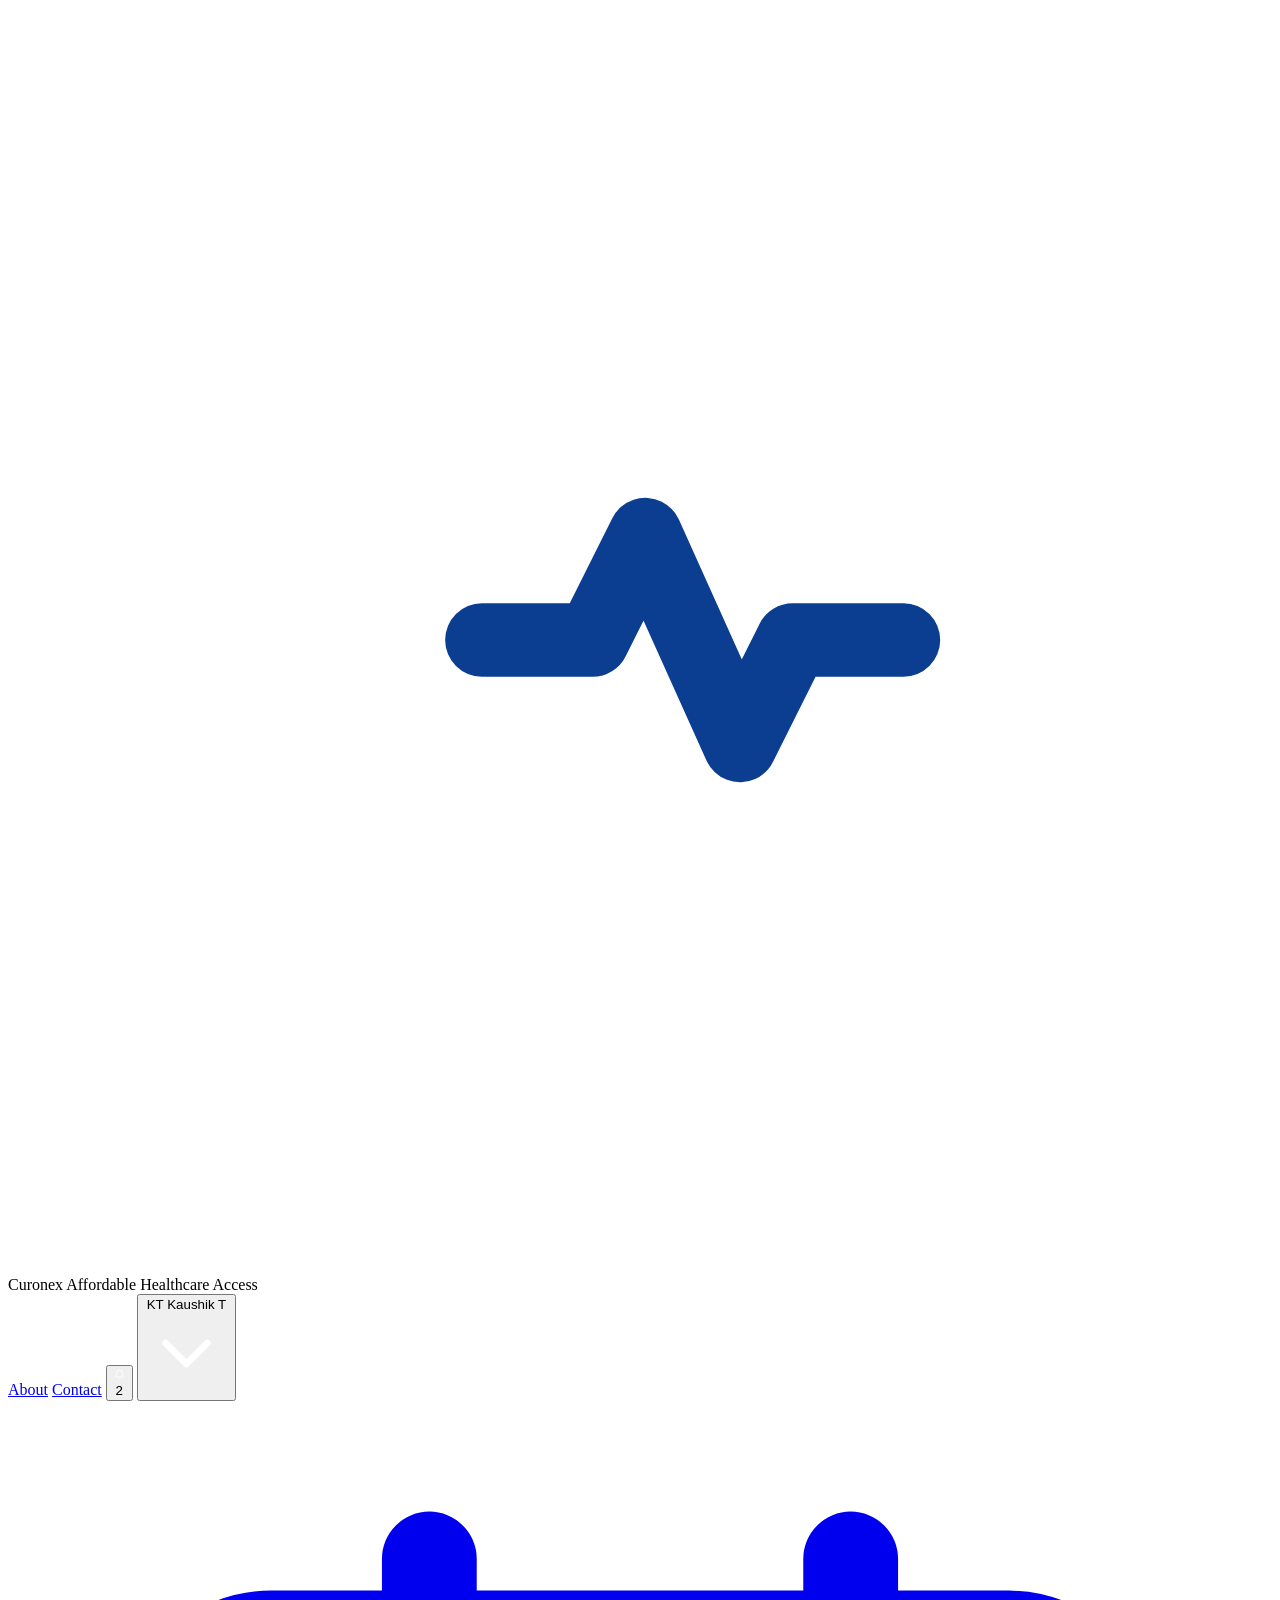
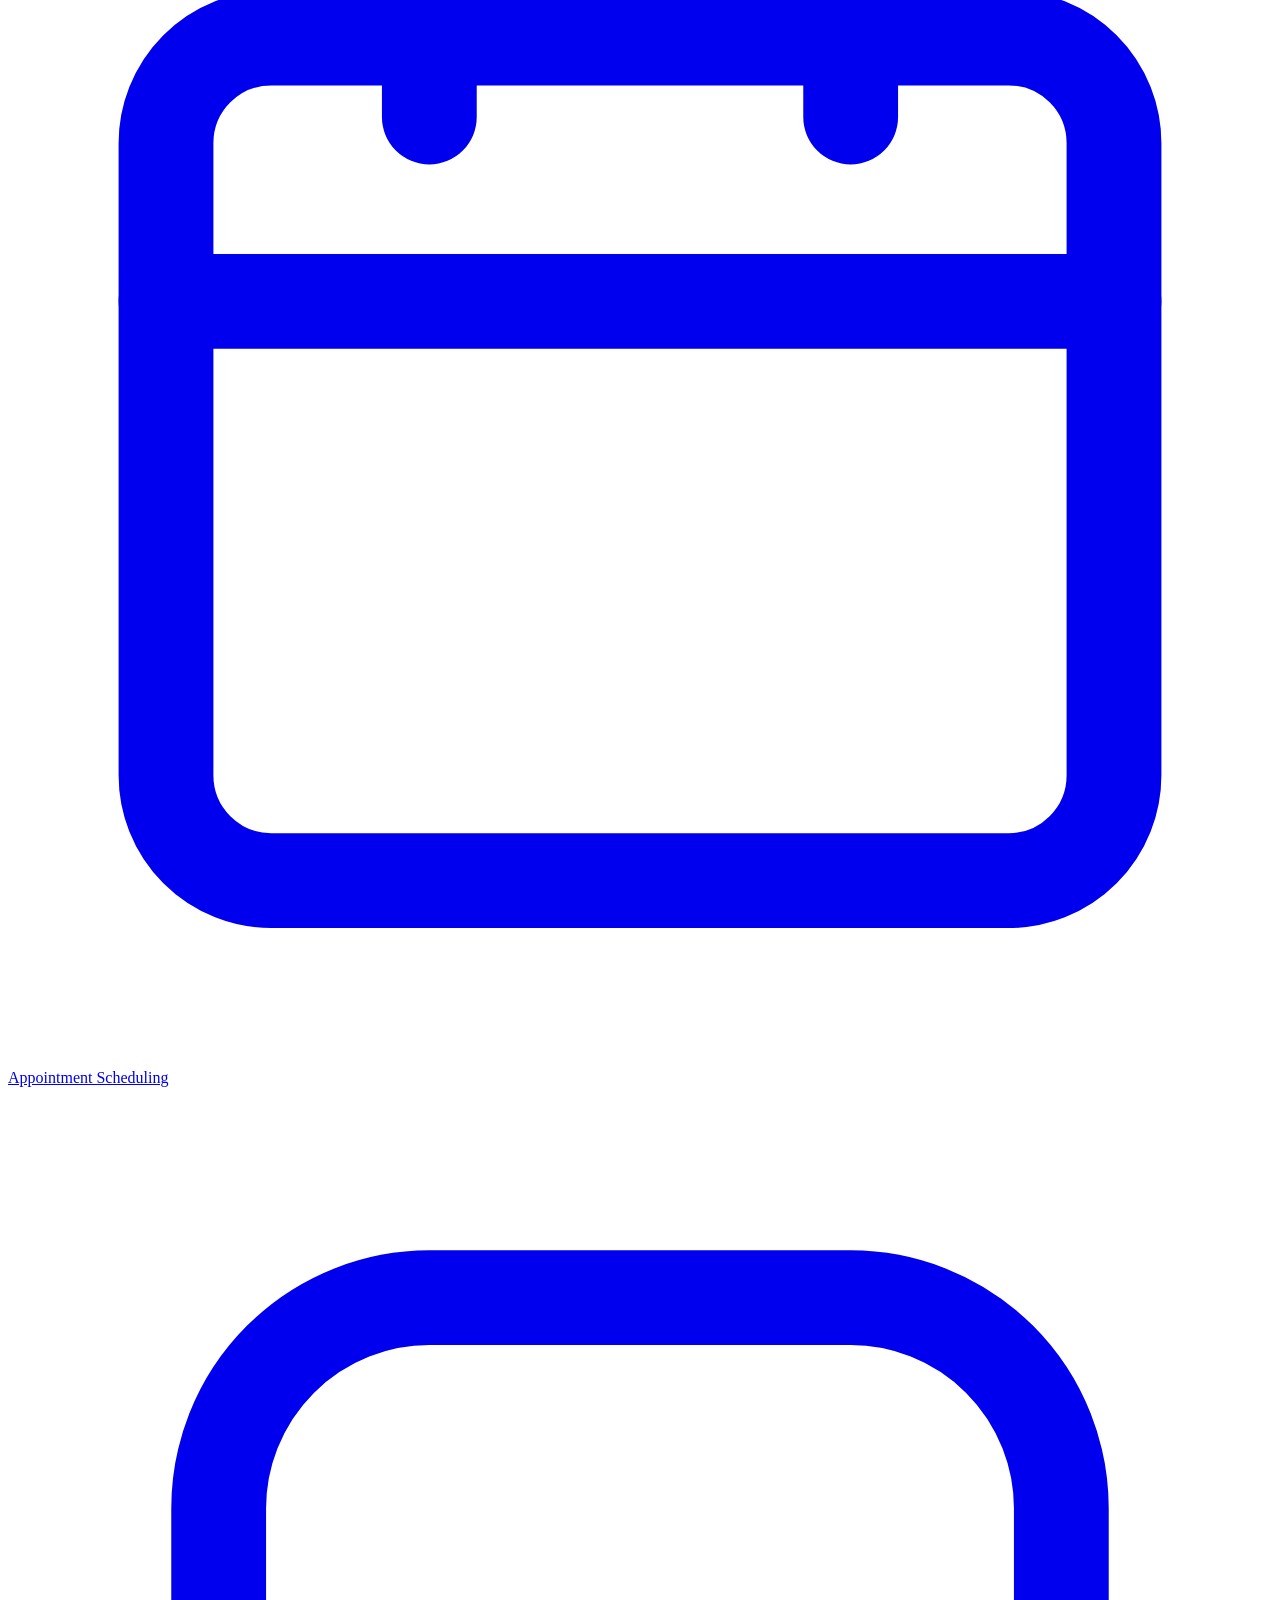
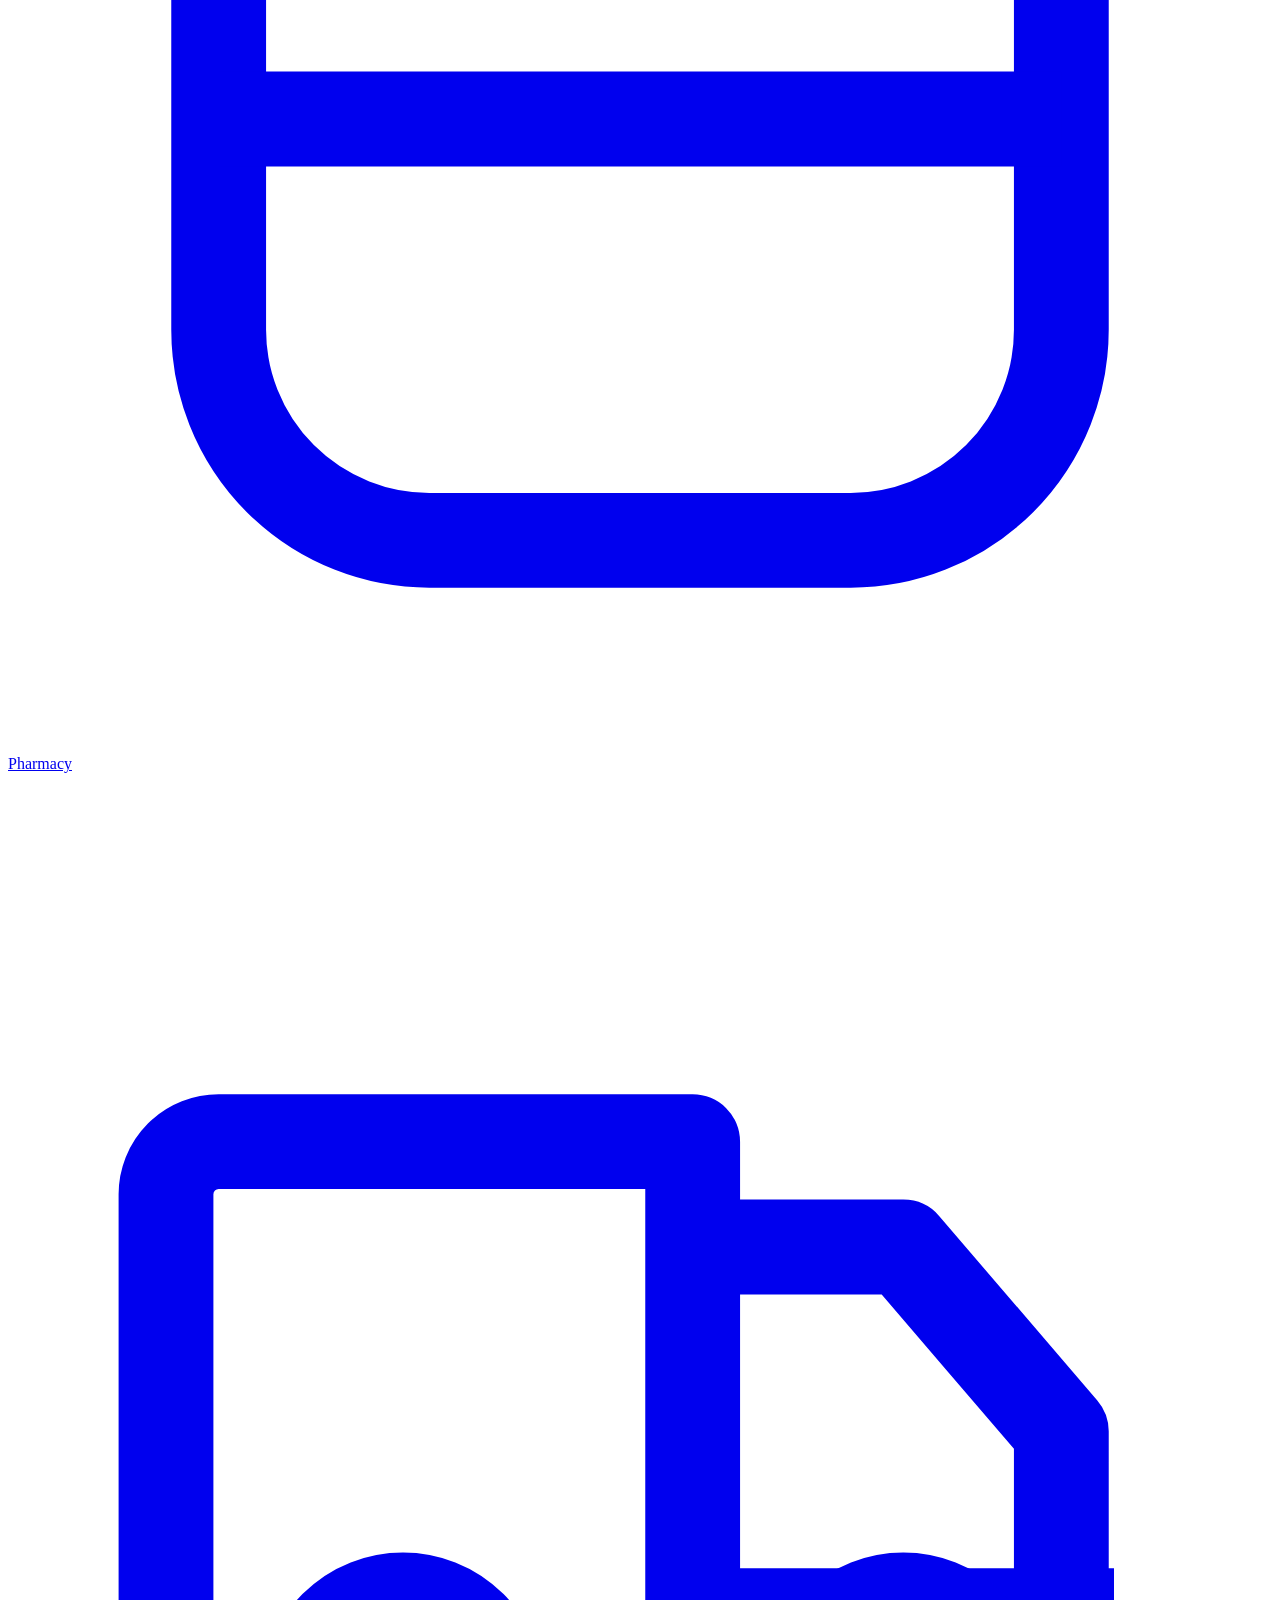
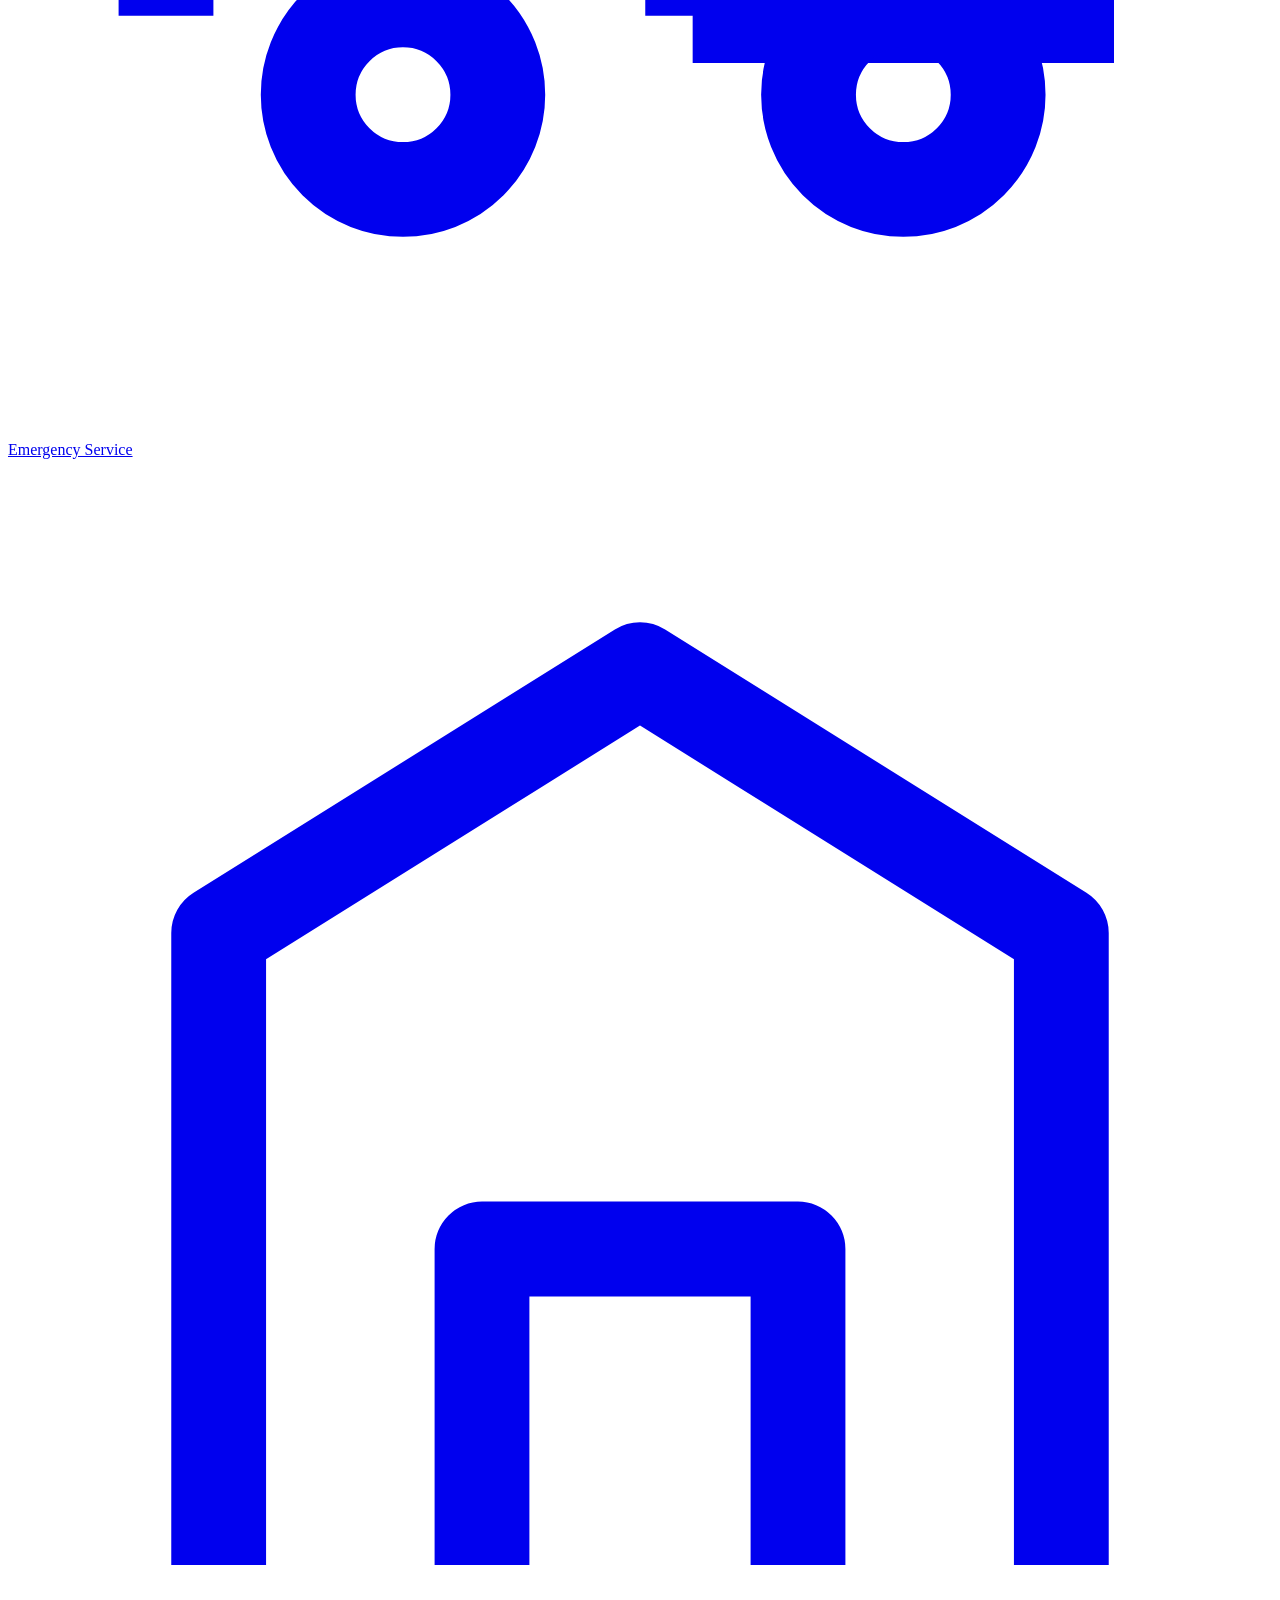
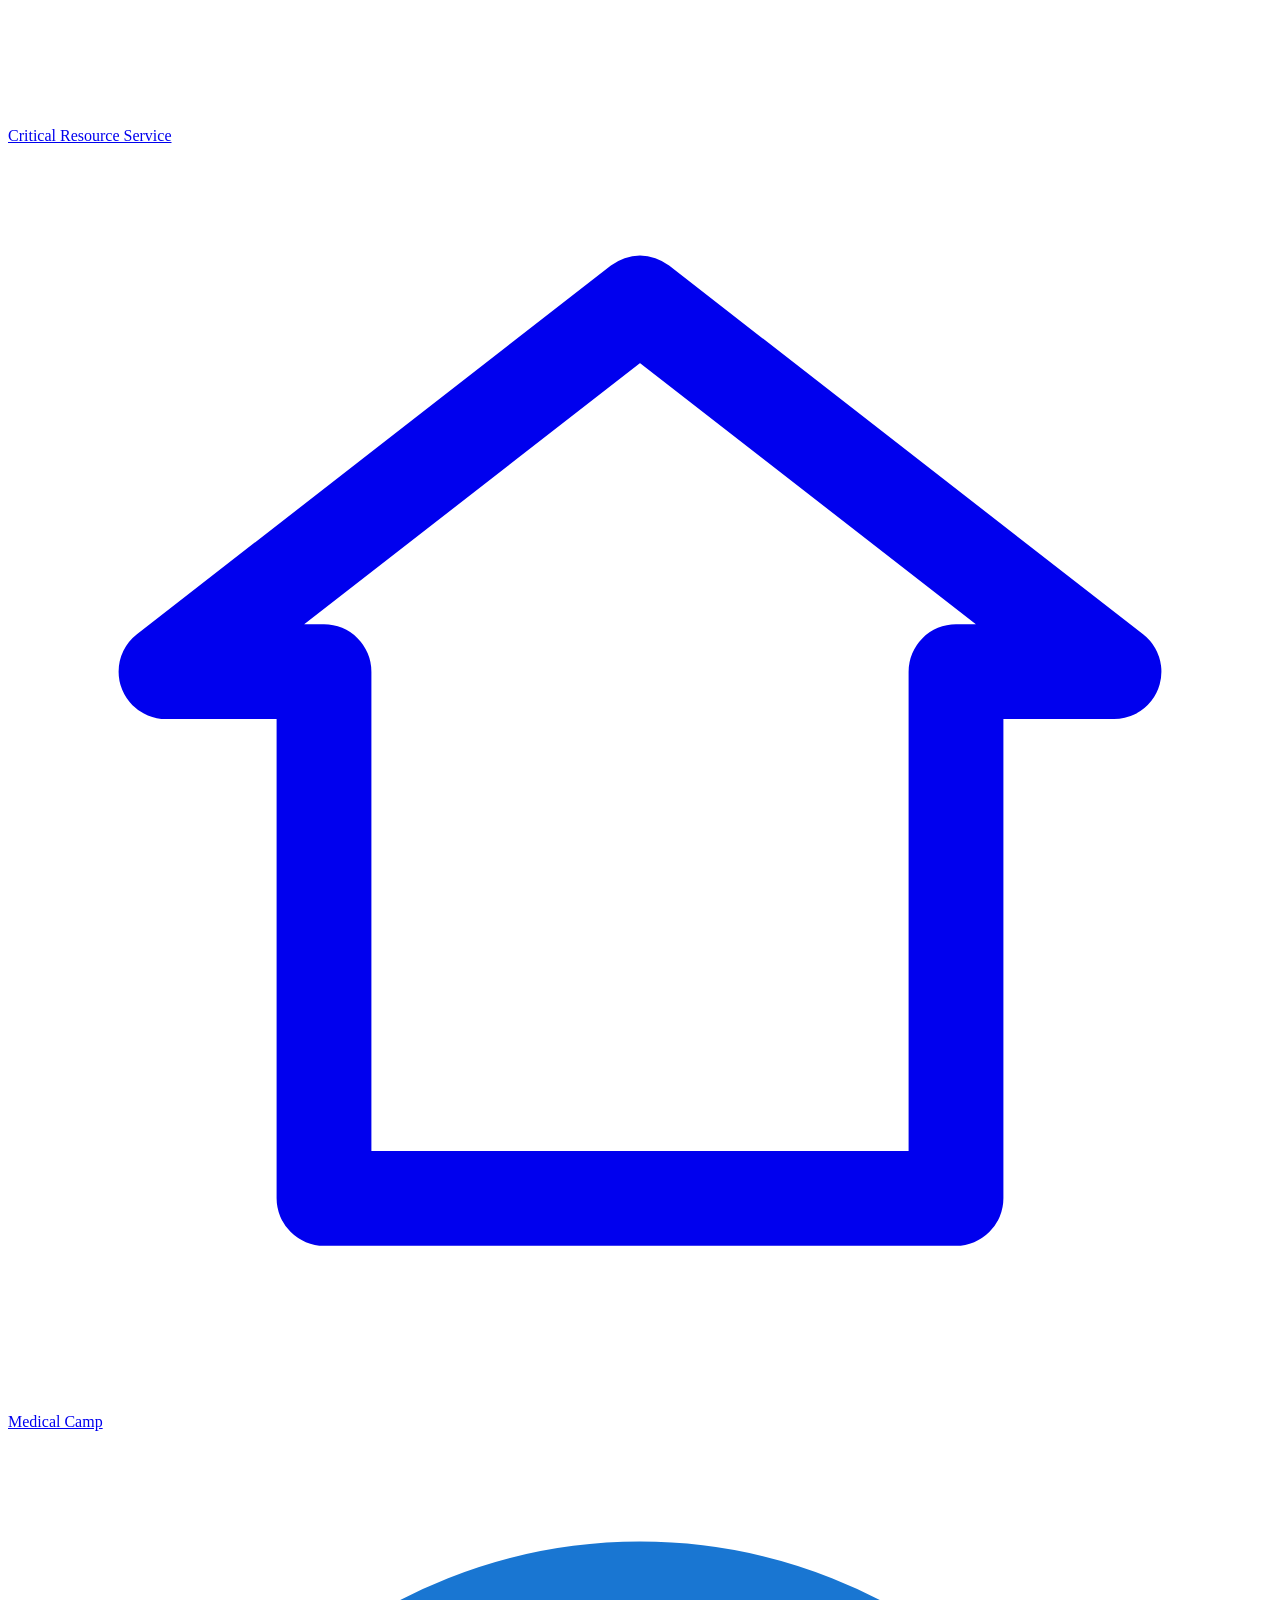
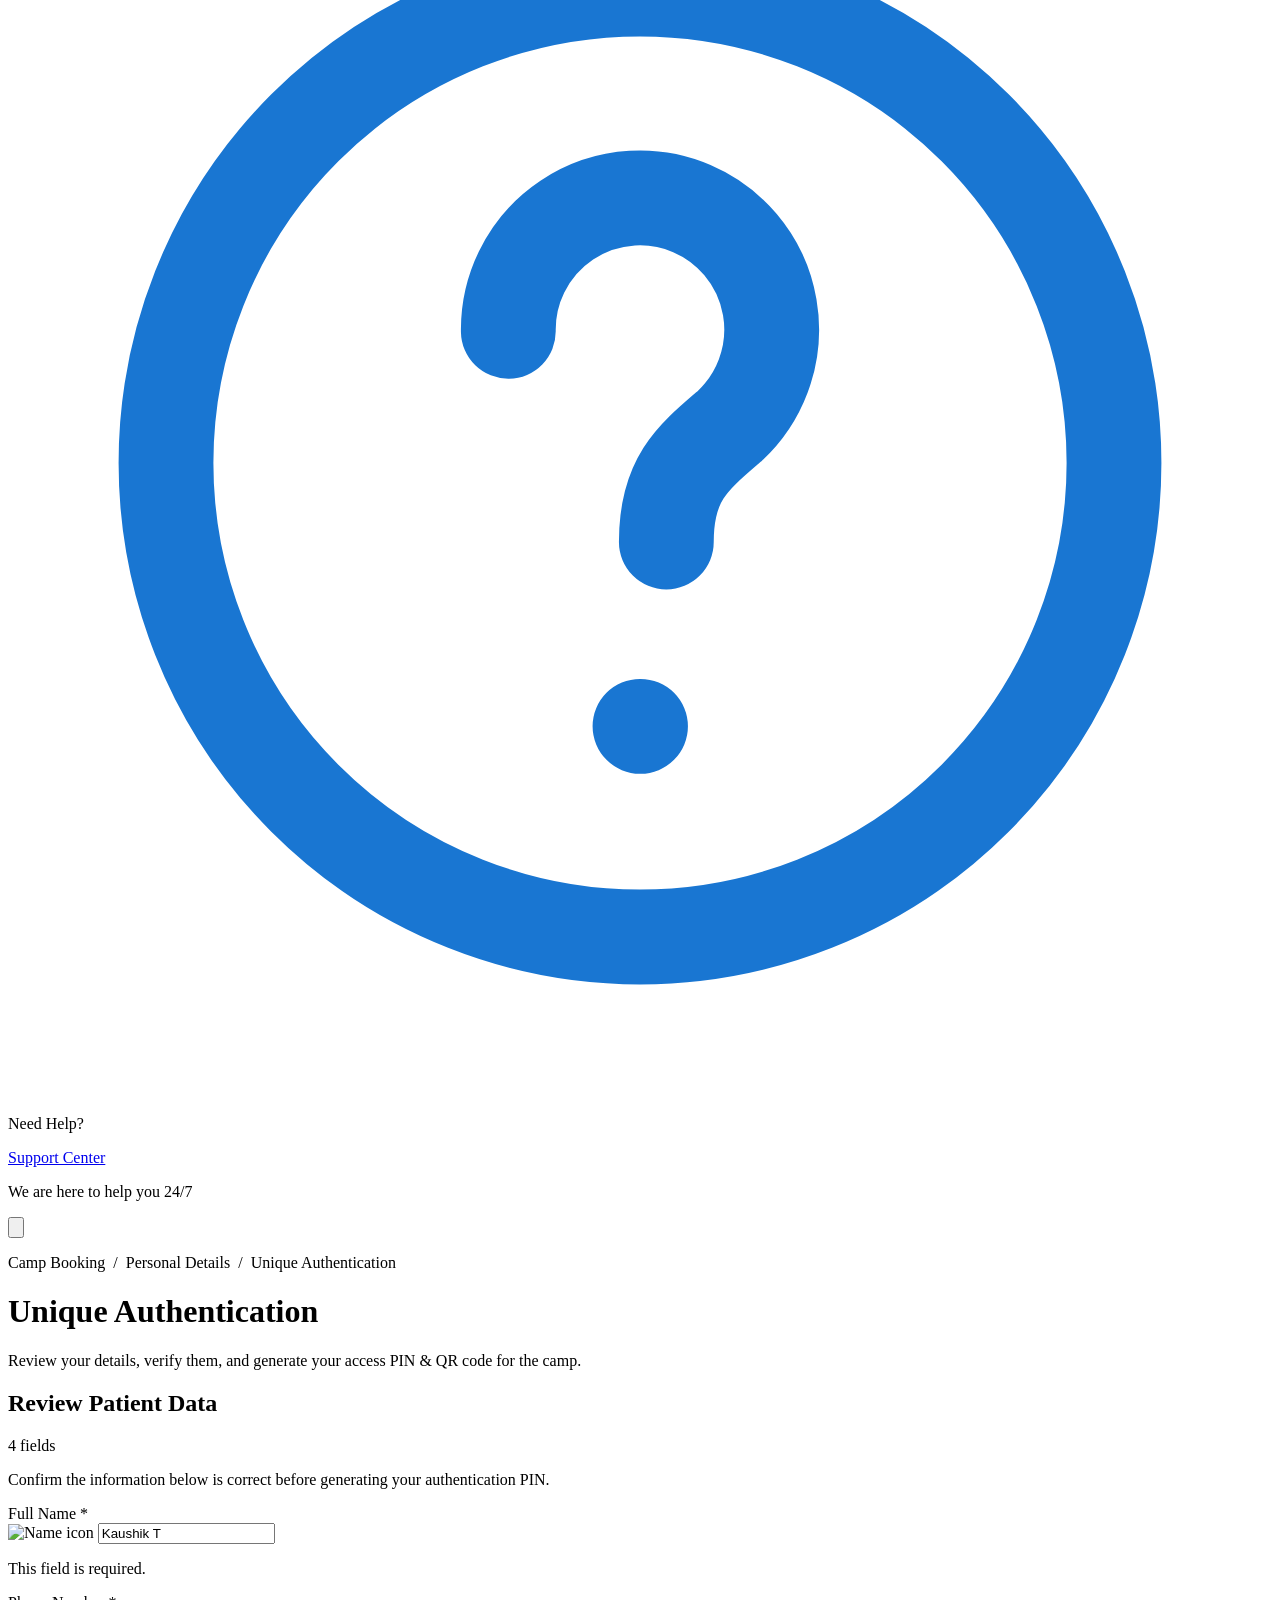
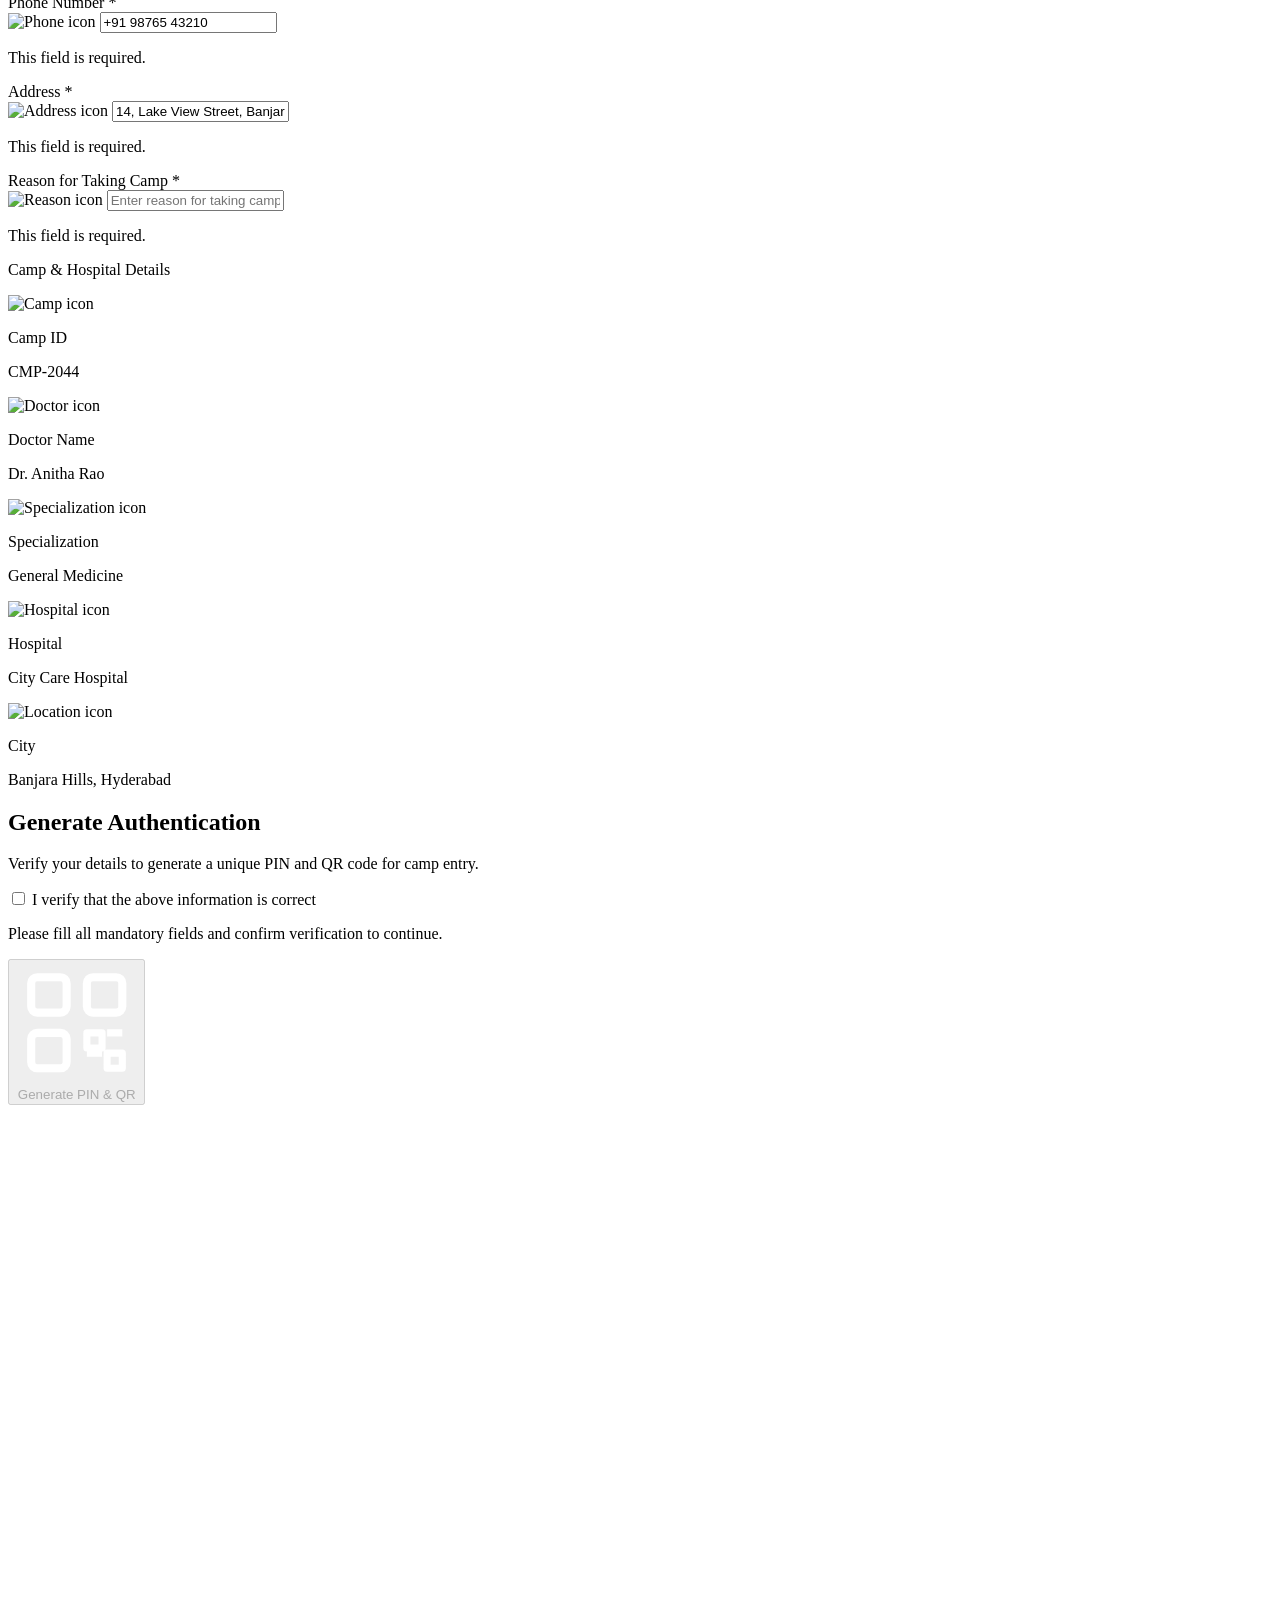
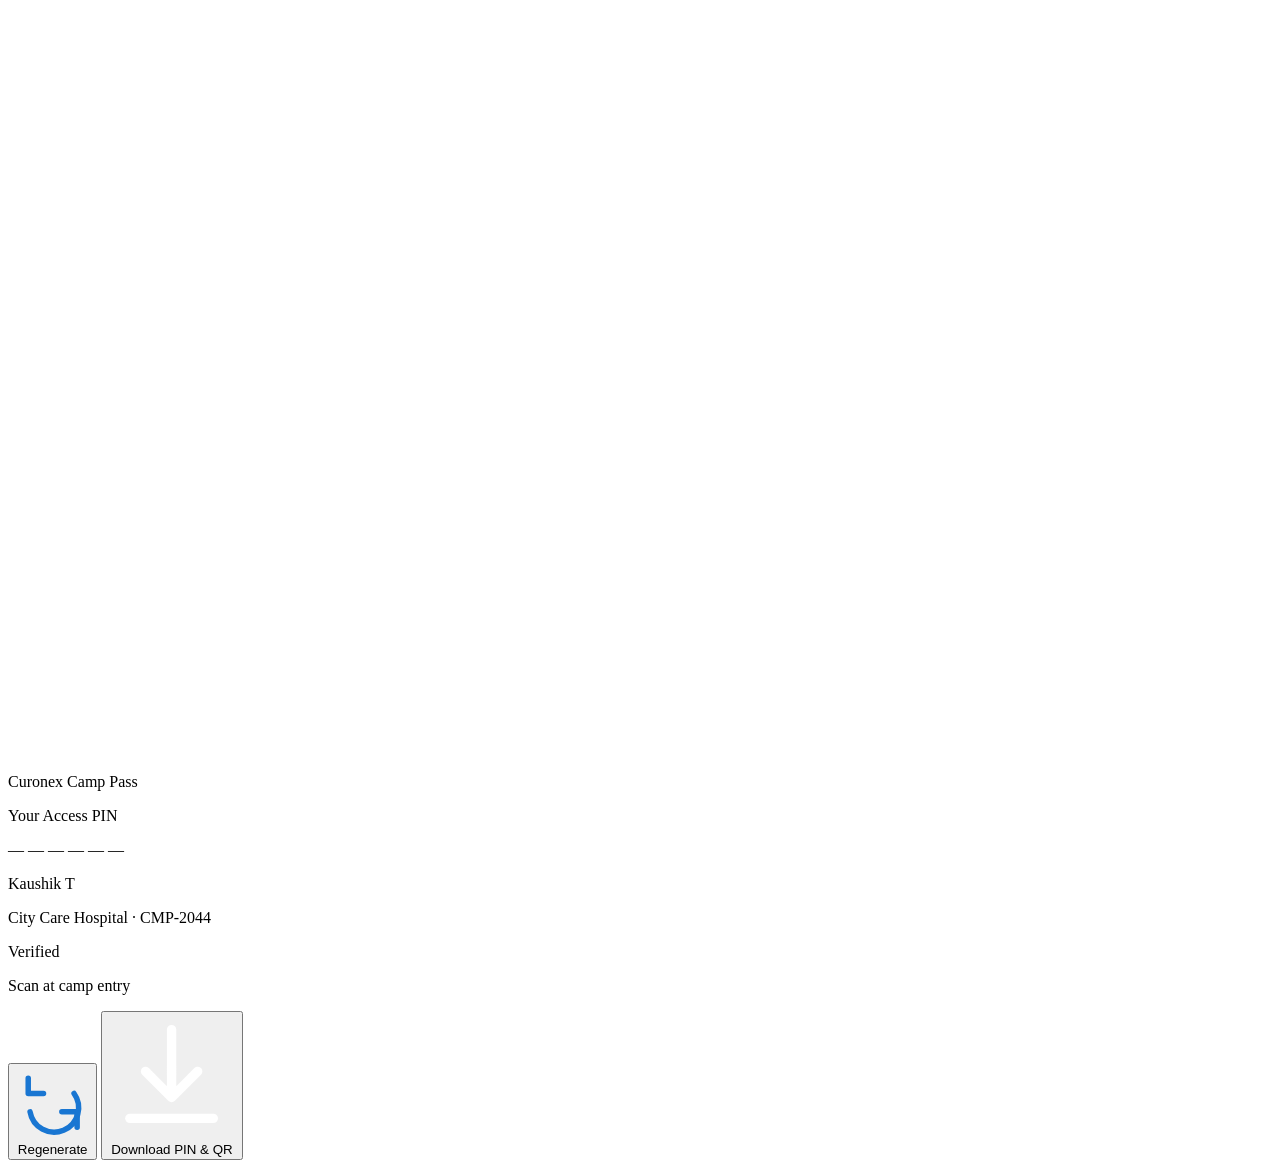
==== authentication (1).html @ 5ecf2233 "Add files via upload" ====
<!DOCTYPE html>
<html lang="en">
<head>
<meta charset="UTF-8">
<meta name="viewport" content="width=device-width, initial-scale=1.0">
<title>Curonex | Unique Authentication</title>
<link rel="preconnect" href="https://fonts.googleapis.com">
<link href="https://fonts.googleapis.com/css2?family=Poppins:wght@300;400;500;600;700&display=swap" rel="stylesheet">
<link rel="stylesheet" href="authentication.css">
</head>
<body>

<!-- ============ TOP NAVBAR (static — matches existing pages) ============ -->
<header class="navbar">
  <div class="navbar-left">
    <div class="logo-mark">
      <svg viewBox="0 0 24 24" fill="none" xmlns="http://www.w3.org/2000/svg">
        <path d="M12 21s-7.5-4.6-10-9.3C.5 8.1 2.4 4.5 6 4c2.1-.3 3.9.8 6 3 2.1-2.2 3.9-3.3 6-3 3.6.5 5.5 4.1 4 7.7C19.5 16.4 12 21 12 21z" fill="#FFFFFF"/>
        <path d="M9 12h2.1l1-2 1.8 4 1-2H17" stroke="#0B3D91" stroke-width="1.4" stroke-linecap="round" stroke-linejoin="round"/>
      </svg>
    </div>
    <div class="logo-text">
      <span class="logo-title">Curonex</span>
      <span class="logo-tagline">Affordable Healthcare Access</span>
    </div>
  </div>

  <nav class="navbar-links">
    <a href="#" class="nav-link">About</a>
    <a href="#" class="nav-link">Contact</a>
    <button class="icon-btn" aria-label="Notifications">
      <svg viewBox="0 0 24 24" fill="none" xmlns="http://www.w3.org/2000/svg">
        <path d="M18 8a6 6 0 10-12 0c0 7-3 9-3 9h18s-3-2-3-9" stroke="#FFFFFF" stroke-width="1.8" stroke-linecap="round" stroke-linejoin="round"/>
        <path d="M13.7 21a2 2 0 01-3.4 0" stroke="#FFFFFF" stroke-width="1.8" stroke-linecap="round"/>
      </svg>
      <span class="badge-dot">2</span>
    </button>
    <button class="profile-chip" aria-label="Profile menu">
      <span class="profile-avatar">KT</span>
      <span class="profile-name">Kaushik T</span>
      <svg class="chevron" viewBox="0 0 24 24" fill="none" xmlns="http://www.w3.org/2000/svg">
        <path d="M6 9l6 6 6-6" stroke="#FFFFFF" stroke-width="2" stroke-linecap="round" stroke-linejoin="round"/>
      </svg>
    </button>
  </nav>
</header>

<div class="app-shell">

  <!-- ============ LEFT SIDEBAR (static — matches existing pages) ============ -->
  <aside class="sidebar">
    <nav class="sidebar-nav">
      <a href="#" class="sidebar-item">
        <svg viewBox="0 0 24 24" fill="none" xmlns="http://www.w3.org/2000/svg"><rect x="3" y="4.5" width="18" height="16" rx="2" stroke="currentColor" stroke-width="1.8"/><path d="M3 9.5h18M8 3v3M16 3v3" stroke="currentColor" stroke-width="1.8" stroke-linecap="round"/></svg>
        <span>Appointment Scheduling</span>
      </a>
      <a href="#" class="sidebar-item">
        <svg viewBox="0 0 24 24" fill="none" xmlns="http://www.w3.org/2000/svg"><rect x="4" y="4" width="16" height="16" rx="4" stroke="currentColor" stroke-width="1.8"/><path d="M4 12h16" stroke="currentColor" stroke-width="1.8"/></svg>
        <span>Pharmacy</span>
      </a>
      <a href="#" class="sidebar-item">
        <svg viewBox="0 0 24 24" fill="none" xmlns="http://www.w3.org/2000/svg"><path d="M3 16V8a1 1 0 011-1h9v9M13 16h8M13 9h4l3 3.5V16" stroke="currentColor" stroke-width="1.8" stroke-linejoin="round"/><circle cx="7.5" cy="17.5" r="1.8" stroke="currentColor" stroke-width="1.8"/><circle cx="17" cy="17.5" r="1.8" stroke="currentColor" stroke-width="1.8"/></svg>
        <span>Emergency Service</span>
      </a>
      <a href="#" class="sidebar-item">
        <svg viewBox="0 0 24 24" fill="none" xmlns="http://www.w3.org/2000/svg"><path d="M4 21V9l8-5 8 5v12" stroke="currentColor" stroke-width="1.8" stroke-linejoin="round"/><path d="M9 21v-6h6v6" stroke="currentColor" stroke-width="1.8" stroke-linejoin="round"/></svg>
        <span>Critical Resource Service</span>
      </a>
      <a href="#" class="sidebar-item active">
        <svg viewBox="0 0 24 24" fill="none" xmlns="http://www.w3.org/2000/svg"><path d="M12 3l9 7h-3v10H6V10H3l9-7z" stroke="currentColor" stroke-width="1.8" stroke-linejoin="round"/></svg>
        <span>Medical Camp</span>
      </a>
    </nav>

    <div class="sidebar-help">
      <div class="help-icon">
        <svg viewBox="0 0 24 24" fill="none" xmlns="http://www.w3.org/2000/svg"><circle cx="12" cy="12" r="9" stroke="#1976D2" stroke-width="1.8"/><path d="M9.5 9.5a2.5 2.5 0 114.2 1.8c-.7.6-1.2 1-1.2 2.2M12 17h.01" stroke="#1976D2" stroke-width="1.8" stroke-linecap="round"/></svg>
      </div>
      <div>
        <p class="help-title">Need Help?</p>
        <a href="#" class="help-link">Support Center</a>
        <p class="help-sub">We are here to help you 24/7</p>
      </div>
    </div>
  </aside>

  <!-- ============ MAIN CONTENT — Authentication Page (new) ============ -->
  <main class="main-content">

    <div class="page-header">
      <button class="back-btn" aria-label="Go back" onclick="history.back()">
        <svg viewBox="0 0 24 24" fill="none" xmlns="http://www.w3.org/2000/svg"><path d="M15 18l-6-6 6-6" stroke="#0B3D91" stroke-width="2.2" stroke-linecap="round" stroke-linejoin="round"/></svg>
      </button>
      <div>
        <p class="breadcrumb">Camp Booking &nbsp;/&nbsp; Personal Details &nbsp;/&nbsp; <span>Unique Authentication</span></p>
        <h1 class="page-title">Unique Authentication</h1>
        <p class="page-subtitle">Review your details, verify them, and generate your access PIN &amp; QR code for the camp.</p>
      </div>
    </div>

    <div class="auth-grid">

      <!-- LEFT: Review Patient Data -->
      <section class="card review-card">
        <div class="card-header">
          <h2>Review Patient Data</h2>
          <span class="badge badge-info" id="fieldsStatusBadge">4 fields</span>
        </div>
        <p class="card-desc">Confirm the information below is correct before generating your authentication PIN.</p>

        <div class="field-group" data-required="true">
          <label for="fullName">Full Name <span class="req-star">*</span></label>
          <div class="field-box">
            <span class="field-icon"><img src="" alt="Name icon"></span>
            <input type="text" id="fullName" placeholder="Enter full name" value="Kaushik T">
          </div>
          <p class="field-error-text">This field is required.</p>
        </div>

        <div class="field-group" data-required="true">
          <label for="phoneNumber">Phone Number <span class="req-star">*</span></label>
          <div class="field-box">
            <span class="field-icon"><img src="" alt="Phone icon"></span>
            <input type="tel" id="phoneNumber" placeholder="Enter phone number" value="+91 98765 43210">
          </div>
          <p class="field-error-text">This field is required.</p>
        </div>

        <div class="field-group" data-required="true">
          <label for="address">Address <span class="req-star">*</span></label>
          <div class="field-box">
            <span class="field-icon"><img src="" alt="Address icon"></span>
            <input type="text" id="address" placeholder="Enter address" value="14, Lake View Street, Banjara Hills, Hyderabad">
          </div>
          <p class="field-error-text">This field is required.</p>
        </div>

        <div class="field-group" data-required="true">
          <label for="reason">Reason for Taking Camp <span class="req-star">*</span></label>
          <div class="field-box">
            <span class="field-icon"><img src="" alt="Reason icon"></span>
            <input type="text" id="reason" placeholder="Enter reason for taking camp" value="">
          </div>
          <p class="field-error-text">This field is required.</p>
        </div>

        <div class="divider"></div>

        <div class="camp-summary">
          <p class="camp-summary-title">Camp &amp; Hospital Details</p>
          <div class="camp-summary-grid">
            <div class="summary-item">
              <span class="field-icon"><img src="" alt="Camp icon"></span>
              <div><p class="summary-label">Camp ID</p><p class="summary-value">CMP-2044</p></div>
            </div>
            <div class="summary-item">
              <span class="field-icon"><img src="" alt="Doctor icon"></span>
              <div><p class="summary-label">Doctor Name</p><p class="summary-value">Dr. Anitha Rao</p></div>
            </div>
            <div class="summary-item">
              <span class="field-icon"><img src="" alt="Specialization icon"></span>
              <div><p class="summary-label">Specialization</p><p class="summary-value">General Medicine</p></div>
            </div>
            <div class="summary-item">
              <span class="field-icon"><img src="" alt="Hospital icon"></span>
              <div><p class="summary-label">Hospital</p><p class="summary-value">City Care Hospital</p></div>
            </div>
            <div class="summary-item">
              <span class="field-icon"><img src="" alt="Location icon"></span>
              <div><p class="summary-label">City</p><p class="summary-value">Banjara Hills, Hyderabad</p></div>
            </div>
          </div>
        </div>
      </section>

      <!-- RIGHT: Generate Authentication -->
      <section class="card generate-card">
        <div class="card-header">
          <h2>Generate Authentication</h2>
        </div>
        <p class="card-desc">Verify your details to generate a unique PIN and QR code for camp entry.</p>

        <label class="verify-row" for="verifyCheck">
          <input type="checkbox" id="verifyCheck">
          <span class="checkbox-box"></span>
          <span class="verify-text">I verify that the above information is correct</span>
        </label>
        <p class="verify-warning" id="verifyWarning">Please fill all mandatory fields and confirm verification to continue.</p>

        <button class="btn-primary" id="generateBtn" disabled>
          <svg viewBox="0 0 24 24" fill="none" xmlns="http://www.w3.org/2000/svg"><rect x="3" y="3" width="7" height="7" rx="1.2" stroke="#FFFFFF" stroke-width="1.6"/><rect x="14" y="3" width="7" height="7" rx="1.2" stroke="#FFFFFF" stroke-width="1.6"/><rect x="3" y="14" width="7" height="7" rx="1.2" stroke="#FFFFFF" stroke-width="1.6"/><path d="M14 14h3v3h-3zM18 14h3M14 18h3M18 18h3v3h-3z" stroke="#FFFFFF" stroke-width="1.4" stroke-linejoin="round"/></svg>
          Generate PIN &amp; QR
        </button>

        <div class="pass-card" id="passCard">
          <div class="pass-card-inner" id="passCardInner">
            <div class="pass-brand">
              <div class="pass-logo">
                <svg viewBox="0 0 24 24" fill="none" xmlns="http://www.w3.org/2000/svg"><path d="M12 21s-7.5-4.6-10-9.3C.5 8.1 2.4 4.5 6 4c2.1-.3 3.9.8 6 3 2.1-2.2 3.9-3.3 6-3 3.6.5 5.5 4.1 4 7.7C19.5 16.4 12 21 12 21z" fill="#FFFFFF"/></svg>
              </div>
              <span>Curonex Camp Pass</span>
            </div>

            <div class="pass-body">
              <div class="pin-block">
                <p class="pin-label">Your Access PIN</p>
                <p class="pin-value" id="pinValue">— — — — — —</p>
                <p class="pass-name" id="passName">Kaushik T</p>
                <p class="pass-camp" id="passCamp">City Care Hospital &middot; CMP-2044</p>
                <span class="badge badge-success">Verified</span>
              </div>
              <div class="qr-block">
                <div id="qrCanvas" class="qr-canvas"></div>
                <p class="qr-hint">Scan at camp entry</p>
              </div>
            </div>
          </div>
        </div>

        <div class="pass-actions" id="passActions">
          <button class="btn-secondary" id="regenerateBtn">
            <svg viewBox="0 0 24 24" fill="none" xmlns="http://www.w3.org/2000/svg"><path d="M4 4v5h5M20 20v-5h-5" stroke="#1976D2" stroke-width="1.8" stroke-linecap="round" stroke-linejoin="round"/><path d="M4.6 15A8 8 0 1019 9" stroke="#1976D2" stroke-width="1.8" stroke-linecap="round"/></svg>
            Regenerate
          </button>
          <button class="btn-primary" id="downloadBtn">
            <svg viewBox="0 0 24 24" fill="none" xmlns="http://www.w3.org/2000/svg"><path d="M12 3v13M7 11l5 5 5-5" stroke="#FFFFFF" stroke-width="1.8" stroke-linecap="round" stroke-linejoin="round"/><path d="M4 20h16" stroke="#FFFFFF" stroke-width="1.8" stroke-linecap="round"/></svg>
            Download PIN &amp; QR
          </button>
        </div>

        <!-- Always-visible saveable image: guarantees the pass can be saved
             (long-press → Save Image) even on browsers/in-app webviews that
             block programmatic file downloads, e.g. iOS Safari or WhatsApp. -->
        <div class="save-image-wrap" id="saveImageWrap" hidden>
          <img id="passPreviewImg" class="pass-preview-img" alt="Your Curonex Camp Pass — PIN and QR code" />
          <p class="save-hint">Can't download? Press and hold the image above, then choose “Save Image”.</p>
        </div>

        <p class="toast" id="toastMsg"></p>
      </section>

    </div>
  </main>
</div>

<script src="https://cdnjs.cloudflare.com/ajax/libs/qrcodejs/1.0.0/qrcode.min.js"></script>
<script src="authentication.js"></script>
</body>
</html>
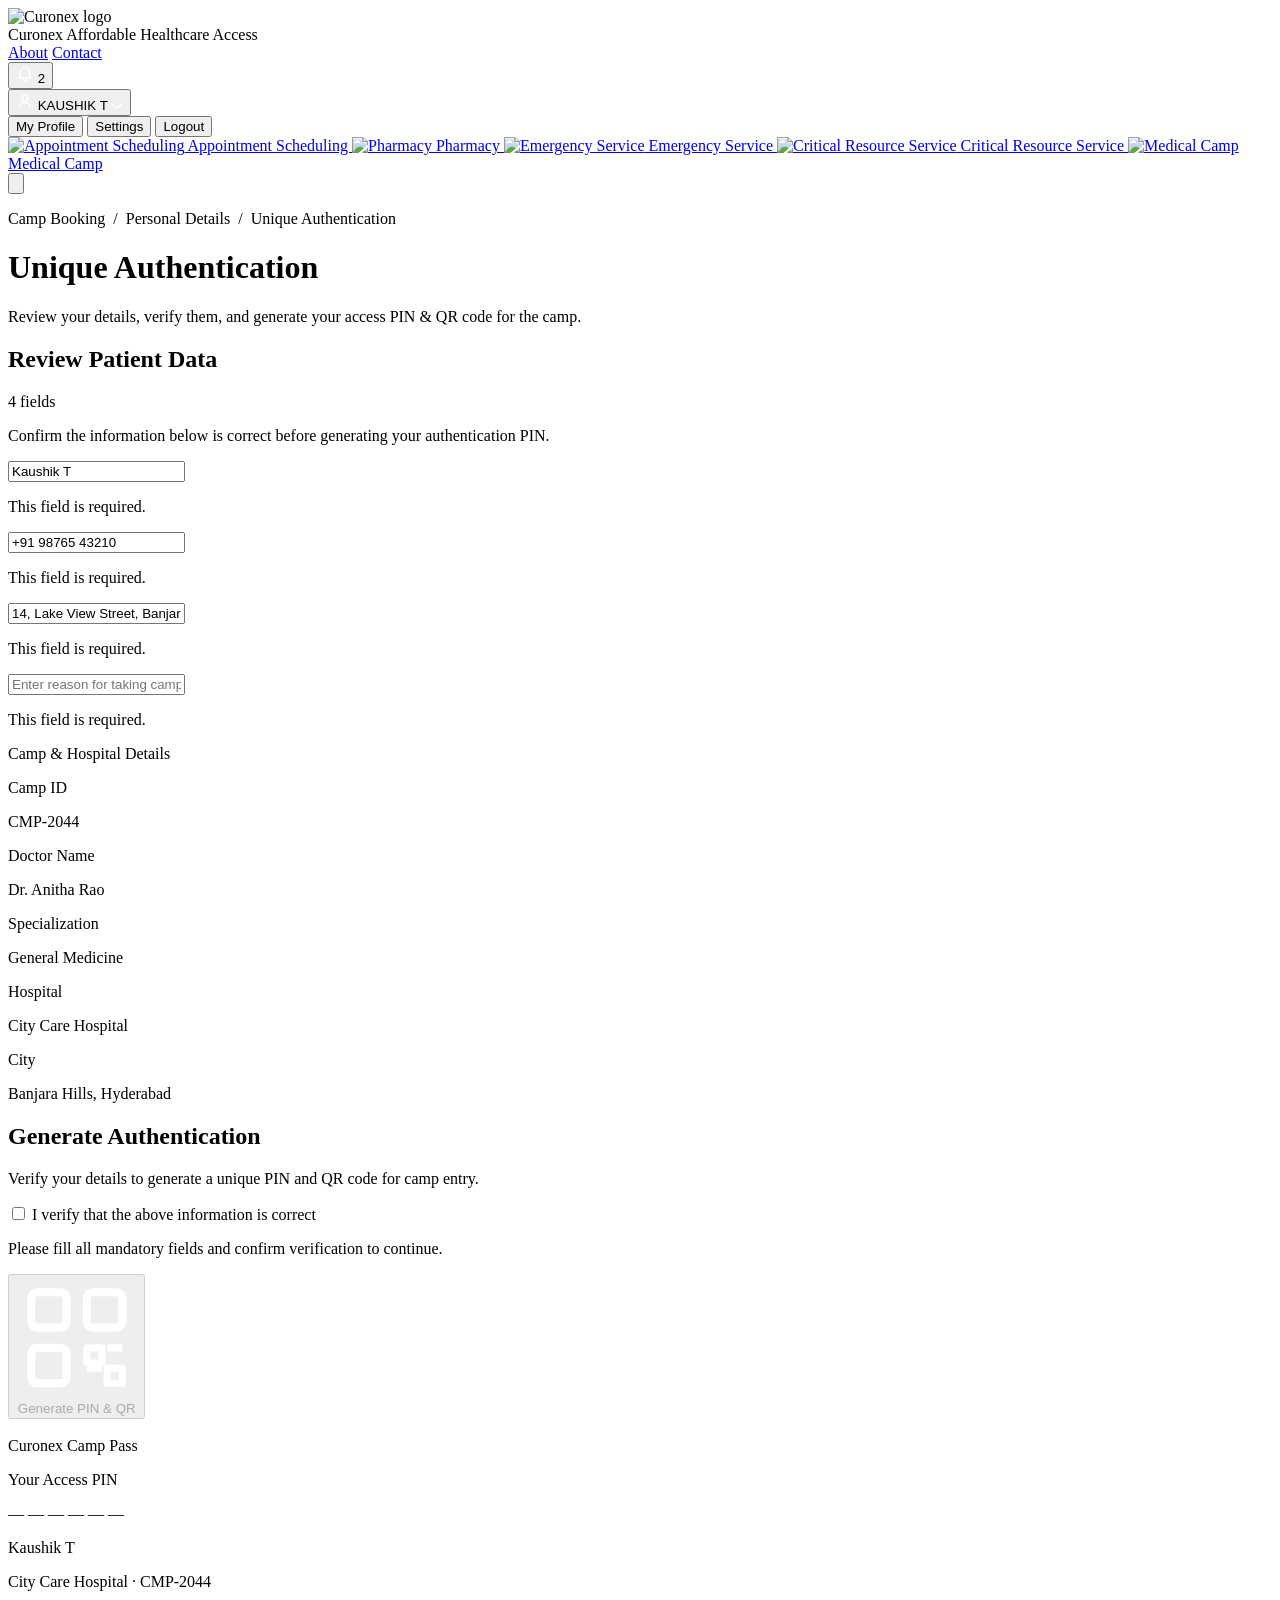
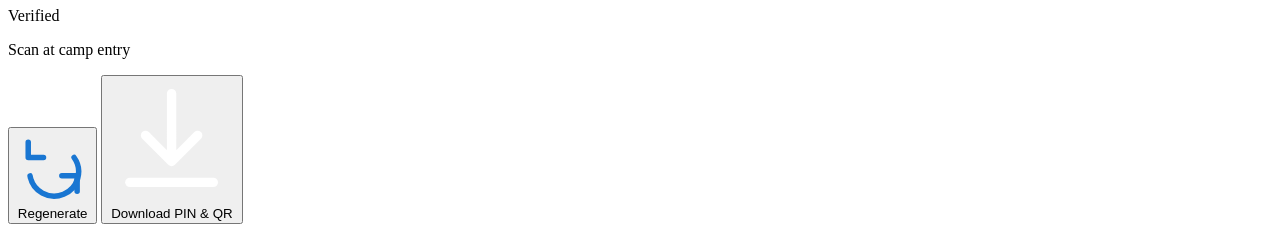
==== commit 055ed5a5: "Add files via upload" ====
--- a/authentication (1).html
+++ b/authentication (1).html
@@ -12,37 +12,48 @@
 
 <!-- ============ TOP NAVBAR (static — matches existing pages) ============ -->
 <header class="navbar">
-  <div class="navbar-left">
-    <div class="logo-mark">
-      <svg viewBox="0 0 24 24" fill="none" xmlns="http://www.w3.org/2000/svg">
-        <path d="M12 21s-7.5-4.6-10-9.3C.5 8.1 2.4 4.5 6 4c2.1-.3 3.9.8 6 3 2.1-2.2 3.9-3.3 6-3 3.6.5 5.5 4.1 4 7.7C19.5 16.4 12 21 12 21z" fill="#FFFFFF"/>
-        <path d="M9 12h2.1l1-2 1.8 4 1-2H17" stroke="#0B3D91" stroke-width="1.4" stroke-linecap="round" stroke-linejoin="round"/>
+  <div class="navbar-brand">
+    <div class="logo-slot">
+      <img src="logo.jpg" alt="Curonex logo">
+    </div>
+    <div class="brand-text-group">
+      <span class="brand-title">Curonex</span>
+      <span class="brand-tagline">Affordable Healthcare Access</span>
+    </div>
+  </div>
+
+  <div class="navbar-right">
+    <nav class="nav-links">
+      <a class="nav-link" href="#">About</a>
+      <a class="nav-link" href="#">Contact</a>
+    </nav>
+
+    <button class="icon-btn-round" aria-label="Notifications">
+      <svg width="18" height="18" viewBox="0 0 18 18" fill="none">
+        <path d="M9 2.5C6.5 2.5 4.5 4.5 4.5 7V10L3 13H15L13.5 10V7C13.5 4.5 11.5 2.5 9 2.5Z" stroke="#FFFFFF" stroke-width="1.4" stroke-linejoin="round"/>
+        <path d="M7.3 15C7.6 15.7 8.25 16.2 9 16.2C9.75 16.2 10.4 15.7 10.7 15" stroke="#FFFFFF" stroke-width="1.4" stroke-linecap="round"/>
       </svg>
-    </div>
-    <div class="logo-text">
-      <span class="logo-title">Curonex</span>
-      <span class="logo-tagline">Affordable Healthcare Access</span>
+      <span class="badge">2</span>
+    </button>
+
+    <div class="user-menu">
+      <button class="user-trigger" id="userTrigger" aria-haspopup="true" aria-expanded="false">
+        <svg width="18" height="18" viewBox="0 0 18 18" fill="none">
+          <circle cx="9" cy="6" r="3" stroke="#FFFFFF" stroke-width="1.4"/>
+          <path d="M3.5 15C4.3 12.3 6.4 11 9 11C11.6 11 13.7 12.3 14.5 15" stroke="#FFFFFF" stroke-width="1.4" stroke-linecap="round"/>
+        </svg>
+        KAUSHIK T
+        <svg class="chevron" width="12" height="8" viewBox="0 0 12 8" fill="none">
+          <path d="M1 1.5L6 6.5L11 1.5" stroke="#FFFFFF" stroke-width="1.6" stroke-linecap="round" stroke-linejoin="round"/>
+        </svg>
+      </button>
+      <div class="user-dropdown" id="userDropdown">
+        <button class="dropdown-item">My Profile</button>
+        <button class="dropdown-item">Settings</button>
+        <button class="dropdown-item logout" id="logoutBtn">Logout</button>
+      </div>
     </div>
   </div>
-
-  <nav class="navbar-links">
-    <a href="#" class="nav-link">About</a>
-    <a href="#" class="nav-link">Contact</a>
-    <button class="icon-btn" aria-label="Notifications">
-      <svg viewBox="0 0 24 24" fill="none" xmlns="http://www.w3.org/2000/svg">
-        <path d="M18 8a6 6 0 10-12 0c0 7-3 9-3 9h18s-3-2-3-9" stroke="#FFFFFF" stroke-width="1.8" stroke-linecap="round" stroke-linejoin="round"/>
-        <path d="M13.7 21a2 2 0 01-3.4 0" stroke="#FFFFFF" stroke-width="1.8" stroke-linecap="round"/>
-      </svg>
-      <span class="badge-dot">2</span>
-    </button>
-    <button class="profile-chip" aria-label="Profile menu">
-      <span class="profile-avatar">KT</span>
-      <span class="profile-name">Kaushik T</span>
-      <svg class="chevron" viewBox="0 0 24 24" fill="none" xmlns="http://www.w3.org/2000/svg">
-        <path d="M6 9l6 6 6-6" stroke="#FFFFFF" stroke-width="2" stroke-linecap="round" stroke-linejoin="round"/>
-      </svg>
-    </button>
-  </nav>
 </header>
 
 <div class="app-shell">
@@ -50,38 +61,27 @@
   <!-- ============ LEFT SIDEBAR (static — matches existing pages) ============ -->
   <aside class="sidebar">
     <nav class="sidebar-nav">
-      <a href="#" class="sidebar-item">
-        <svg viewBox="0 0 24 24" fill="none" xmlns="http://www.w3.org/2000/svg"><rect x="3" y="4.5" width="18" height="16" rx="2" stroke="currentColor" stroke-width="1.8"/><path d="M3 9.5h18M8 3v3M16 3v3" stroke="currentColor" stroke-width="1.8" stroke-linecap="round"/></svg>
-        <span>Appointment Scheduling</span>
-      </a>
-      <a href="#" class="sidebar-item">
-        <svg viewBox="0 0 24 24" fill="none" xmlns="http://www.w3.org/2000/svg"><rect x="4" y="4" width="16" height="16" rx="4" stroke="currentColor" stroke-width="1.8"/><path d="M4 12h16" stroke="currentColor" stroke-width="1.8"/></svg>
-        <span>Pharmacy</span>
-      </a>
-      <a href="#" class="sidebar-item">
-        <svg viewBox="0 0 24 24" fill="none" xmlns="http://www.w3.org/2000/svg"><path d="M3 16V8a1 1 0 011-1h9v9M13 16h8M13 9h4l3 3.5V16" stroke="currentColor" stroke-width="1.8" stroke-linejoin="round"/><circle cx="7.5" cy="17.5" r="1.8" stroke="currentColor" stroke-width="1.8"/><circle cx="17" cy="17.5" r="1.8" stroke="currentColor" stroke-width="1.8"/></svg>
-        <span>Emergency Service</span>
-      </a>
-      <a href="#" class="sidebar-item">
-        <svg viewBox="0 0 24 24" fill="none" xmlns="http://www.w3.org/2000/svg"><path d="M4 21V9l8-5 8 5v12" stroke="currentColor" stroke-width="1.8" stroke-linejoin="round"/><path d="M9 21v-6h6v6" stroke="currentColor" stroke-width="1.8" stroke-linejoin="round"/></svg>
-        <span>Critical Resource Service</span>
-      </a>
-      <a href="#" class="sidebar-item active">
-        <svg viewBox="0 0 24 24" fill="none" xmlns="http://www.w3.org/2000/svg"><path d="M12 3l9 7h-3v10H6V10H3l9-7z" stroke="currentColor" stroke-width="1.8" stroke-linejoin="round"/></svg>
-        <span>Medical Camp</span>
+      <a class="sidebar-link" href="#">
+        <img class="sidebar-icon" src="appoinment scheduling.png" alt="Appointment Scheduling">
+        Appointment Scheduling
+      </a>
+      <a class="sidebar-link" href="#">
+        <img class="sidebar-icon" src="pharmacy.png" alt="Pharmacy">
+        Pharmacy
+      </a>
+      <a class="sidebar-link" href="#">
+        <img class="sidebar-icon" src="emergency service.png" alt="Emergency Service">
+        Emergency Service
+      </a>
+      <a class="sidebar-link" href="#">
+        <img class="sidebar-icon" src="critical resource service.png" alt="Critical Resource Service">
+        Critical Resource Service
+      </a>
+      <a class="sidebar-link active" href="#">
+        <img class="sidebar-icon" src="medical camp.png" alt="Medical Camp">
+        Medical Camp
       </a>
     </nav>
-
-    <div class="sidebar-help">
-      <div class="help-icon">
-        <svg viewBox="0 0 24 24" fill="none" xmlns="http://www.w3.org/2000/svg"><circle cx="12" cy="12" r="9" stroke="#1976D2" stroke-width="1.8"/><path d="M9.5 9.5a2.5 2.5 0 114.2 1.8c-.7.6-1.2 1-1.2 2.2M12 17h.01" stroke="#1976D2" stroke-width="1.8" stroke-linecap="round"/></svg>
-      </div>
-      <div>
-        <p class="help-title">Need Help?</p>
-        <a href="#" class="help-link">Support Center</a>
-        <p class="help-sub">We are here to help you 24/7</p>
-      </div>
-    </div>
   </aside>
 
   <!-- ============ MAIN CONTENT — Authentication Page (new) ============ -->
@@ -109,36 +109,28 @@
         <p class="card-desc">Confirm the information below is correct before generating your authentication PIN.</p>
 
         <div class="field-group" data-required="true">
-          <label for="fullName">Full Name <span class="req-star">*</span></label>
-          <div class="field-box">
-            <span class="field-icon"><img src="" alt="Name icon"></span>
+          <div class="field-box">
             <input type="text" id="fullName" placeholder="Enter full name" value="Kaushik T">
           </div>
           <p class="field-error-text">This field is required.</p>
         </div>
 
         <div class="field-group" data-required="true">
-          <label for="phoneNumber">Phone Number <span class="req-star">*</span></label>
-          <div class="field-box">
-            <span class="field-icon"><img src="" alt="Phone icon"></span>
+          <div class="field-box">
             <input type="tel" id="phoneNumber" placeholder="Enter phone number" value="+91 98765 43210">
           </div>
           <p class="field-error-text">This field is required.</p>
         </div>
 
         <div class="field-group" data-required="true">
-          <label for="address">Address <span class="req-star">*</span></label>
-          <div class="field-box">
-            <span class="field-icon"><img src="" alt="Address icon"></span>
+          <div class="field-box">
             <input type="text" id="address" placeholder="Enter address" value="14, Lake View Street, Banjara Hills, Hyderabad">
           </div>
           <p class="field-error-text">This field is required.</p>
         </div>
 
         <div class="field-group" data-required="true">
-          <label for="reason">Reason for Taking Camp <span class="req-star">*</span></label>
-          <div class="field-box">
-            <span class="field-icon"><img src="" alt="Reason icon"></span>
+          <div class="field-box">
             <input type="text" id="reason" placeholder="Enter reason for taking camp" value="">
           </div>
           <p class="field-error-text">This field is required.</p>
@@ -150,23 +142,18 @@
           <p class="camp-summary-title">Camp &amp; Hospital Details</p>
           <div class="camp-summary-grid">
             <div class="summary-item">
-              <span class="field-icon"><img src="" alt="Camp icon"></span>
               <div><p class="summary-label">Camp ID</p><p class="summary-value">CMP-2044</p></div>
             </div>
             <div class="summary-item">
-              <span class="field-icon"><img src="" alt="Doctor icon"></span>
               <div><p class="summary-label">Doctor Name</p><p class="summary-value">Dr. Anitha Rao</p></div>
             </div>
             <div class="summary-item">
-              <span class="field-icon"><img src="" alt="Specialization icon"></span>
               <div><p class="summary-label">Specialization</p><p class="summary-value">General Medicine</p></div>
             </div>
             <div class="summary-item">
-              <span class="field-icon"><img src="" alt="Hospital icon"></span>
               <div><p class="summary-label">Hospital</p><p class="summary-value">City Care Hospital</p></div>
             </div>
             <div class="summary-item">
-              <span class="field-icon"><img src="" alt="Location icon"></span>
               <div><p class="summary-label">City</p><p class="summary-value">Banjara Hills, Hyderabad</p></div>
             </div>
           </div>
@@ -196,7 +183,7 @@
           <div class="pass-card-inner" id="passCardInner">
             <div class="pass-brand">
               <div class="pass-logo">
-                <svg viewBox="0 0 24 24" fill="none" xmlns="http://www.w3.org/2000/svg"><path d="M12 21s-7.5-4.6-10-9.3C.5 8.1 2.4 4.5 6 4c2.1-.3 3.9.8 6 3 2.1-2.2 3.9-3.3 6-3 3.6.5 5.5 4.1 4 7.7C19.5 16.4 12 21 12 21z" fill="#FFFFFF"/></svg>
+                <img src="" alt="" class="pass-logo-img">
               </div>
               <span>Curonex Camp Pass</span>
             </div>
